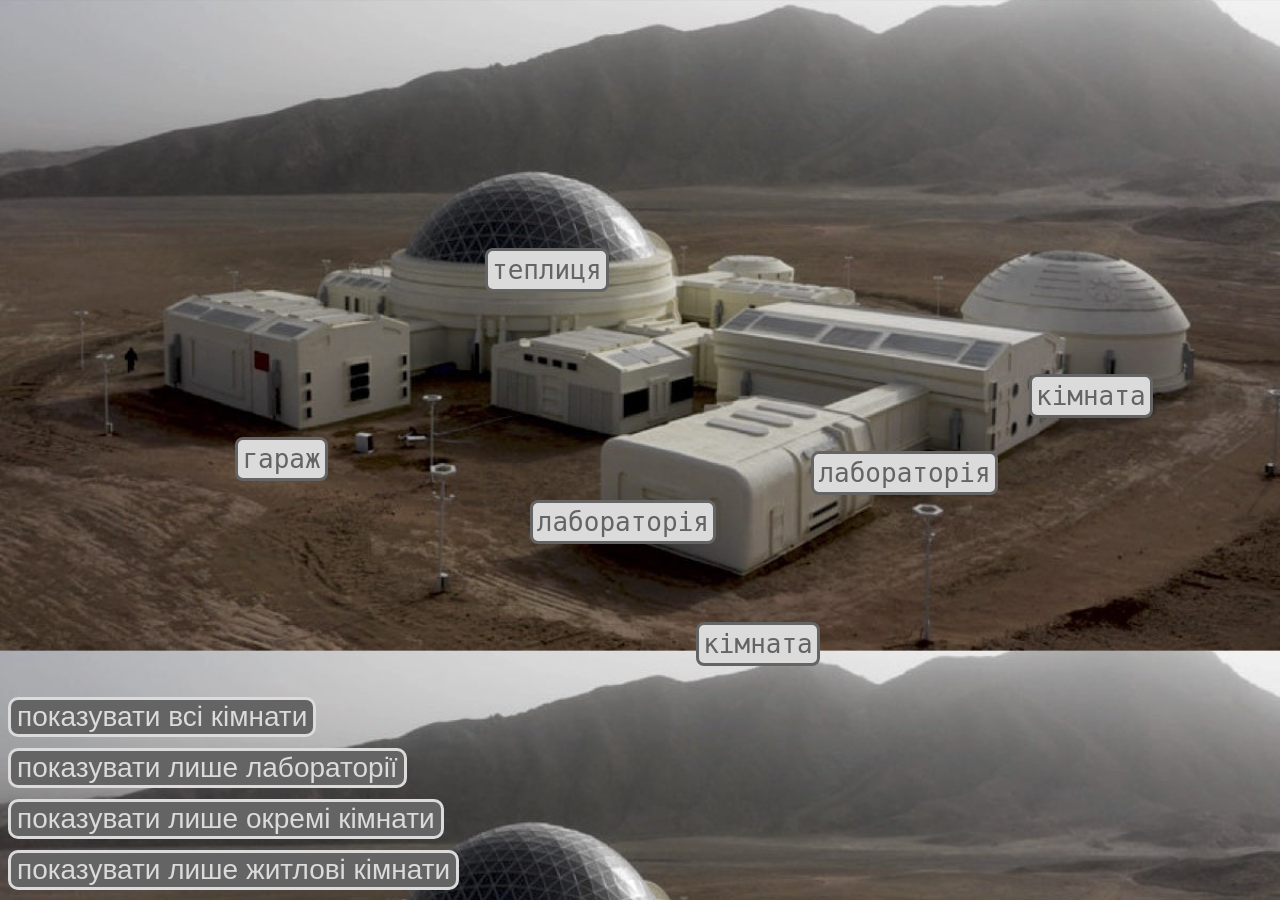
==== map.html @ e38b5253 "Add files via upload" ====
<!DOCTYPE html>
<html lang="en">
<head>
    <title>мапа бази</title>
    <link rel="stylesheet" href="mapstyle.css">
    <script src="script.js"></script>
</head>
<body>
    <main>
    <button class="btn1" onclick="filter('all')">показувати всі кімнати</button>
    <button class="btn2" onclick="filter('living')">показувати лише житлові кімнати</button>
    <button class="btn4" onclick="filter('another')">показувати лише окремі кімнати</button>
    <button class="btn3" onclick="filter('lab')">показувати лише лабораторії</button>

    <a class="room living LR1" href="livingroom1.html">кімната</a>
    <a class="room living LR2" href="livingroom2.html">кімната</a>

    <a class="room another ant1" href="garage.html">гараж</a>

    <a class="room lab lab1" href="lab1.html">лабораторія</a>
    <a class="room lab lab2" href="lab2.html">лабораторія</a>

    <a class="room another ant2" href="greenhouse.html">теплиця</a>
    </main>
</body>
</html>
---- mapstyle.css ----
body {
    background-image: url(marsmap.jpg);
    background-size: cover;
    font-family: monospace;
}

.room {
    display: inline-block;
    margin: 5px;
    font-size: 26px;
    text-decoration: none;
    color:rgb(100, 100, 100);
    background-color:rgb(219, 219, 219);
    border: 3.5px solid rgb(100, 100, 100);
    border-radius: 8px;
    padding: 4px;
    transition: 0.3s;
    opacity: 1;
}

.room:hover {
    border: 5px solid rgb(100, 100, 100);
    font-size: 36px;
}

.room.hide {
    opacity: 0;
}

button {
    background-color: rgb(100, 100, 100);
    color:rgb(219, 219, 219);
    border: 3px solid rgb(219, 219, 219);
    border-radius: 10px;
}

.btn1 {
    position: absolute;
    bottom: 163px;
    font-size: 28px;
    transition: 0.2s;
}

.btn1:hover {
    font-size: 33px;
}

.btn2 {
    position: absolute;
    bottom: 10px;
    font-size: 28px;
    transition: 0.2s;
}

.btn2:hover {
    font-size: 33px;
}

.btn3 {
    position: absolute;
    bottom: 112px;
    font-size: 28px;
    transition: 0.2s;
}

.btn3:hover {
    font-size: 33px;
}

.btn4 {
    position: absolute;
    bottom: 61px;
    font-size: 28px;
    transition: 0.2s;
}

.btn4:hover {
    font-size: 33px;
}

.LR1 {
    position: absolute;
    left: 54%;
    bottom: 25.5%;
}

.LR2 {
    position: absolute;
    left: 80%;
    bottom: 53%;
}

.ant1 {
    position: absolute;
    left: 18%;
    bottom: 46%;
}

.ant2 {
    position: absolute;
    left: 37.5%;
    bottom: 67%;
}

.lab1 {
    position: absolute;
    left: 63%;
    bottom: 44.5%;
}

.lab2 {
    position: absolute;
    left: 41%;
    bottom: 39%;
}
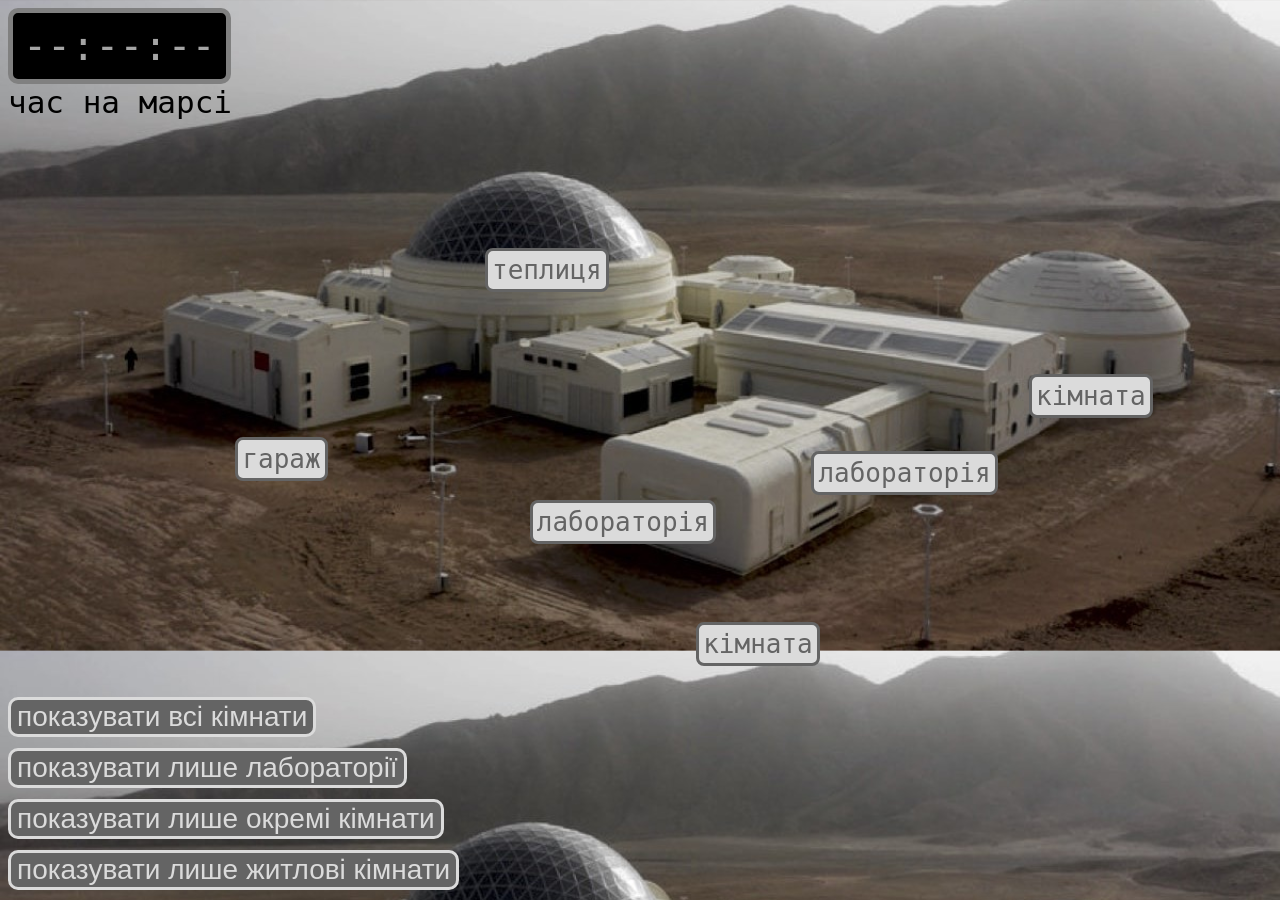
==== commit aae6806f: "Update map.html" ====
--- a/map.html
+++ b/map.html
@@ -22,5 +22,9 @@
 
     <a class="room another ant2" href="greenhouse.html">теплиця</a>
     </main>
+
+    <div id="marsTime">--:--:--</div>
+    <p>час на марсі</p>
+    
 </body>
-</html>+</html>
--- a/mapstyle.css
+++ b/mapstyle.css
@@ -112,4 +112,20 @@
     position: absolute;
     left: 41%;
     bottom: 39%;
-}+}
+
+#marsTime {
+    font-size: 40px;
+    background-color: black;
+    color: rgb(165, 165, 165);
+    border: 5px solid gray;
+    display: inline-block;
+    padding: 10px;
+    border-radius: 10px;
+}
+
+p {
+    color: rgb(0, 0, 0);
+    font-size: 31px;
+    margin: 0px;
+}
